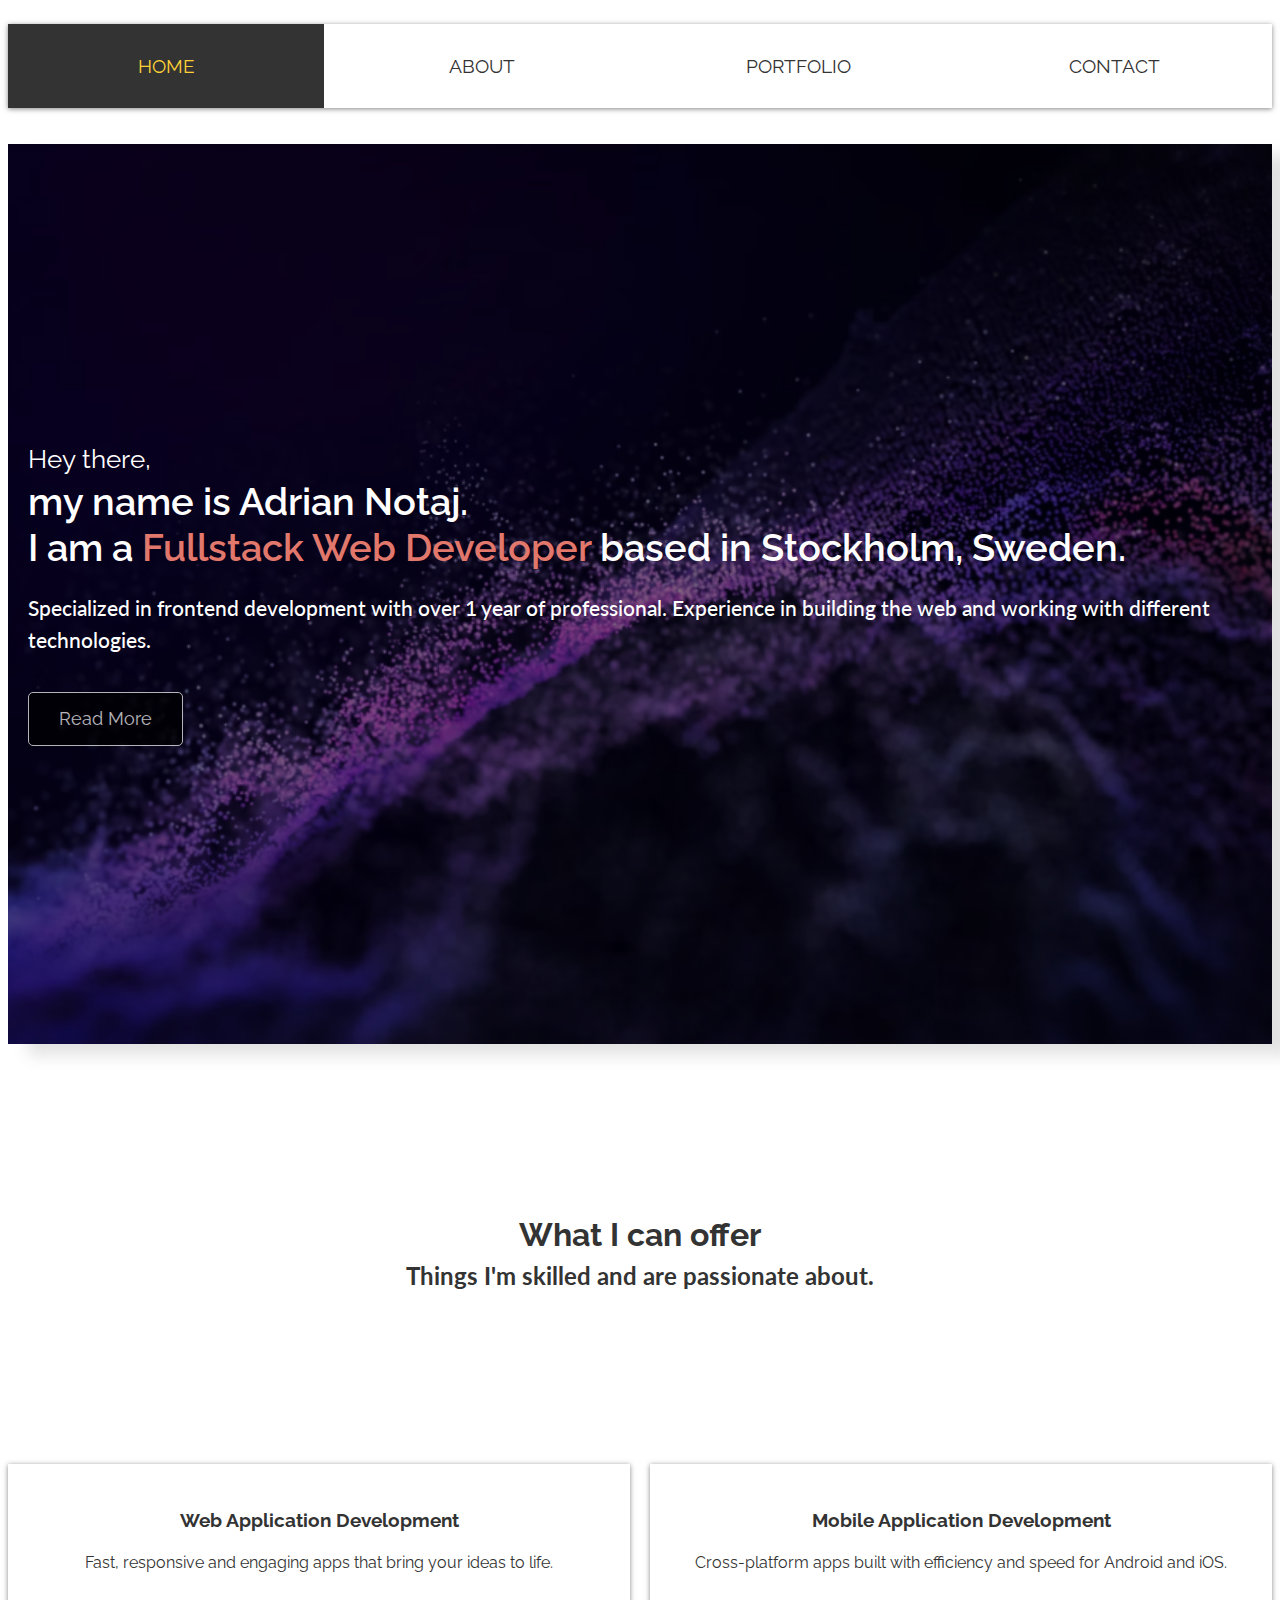
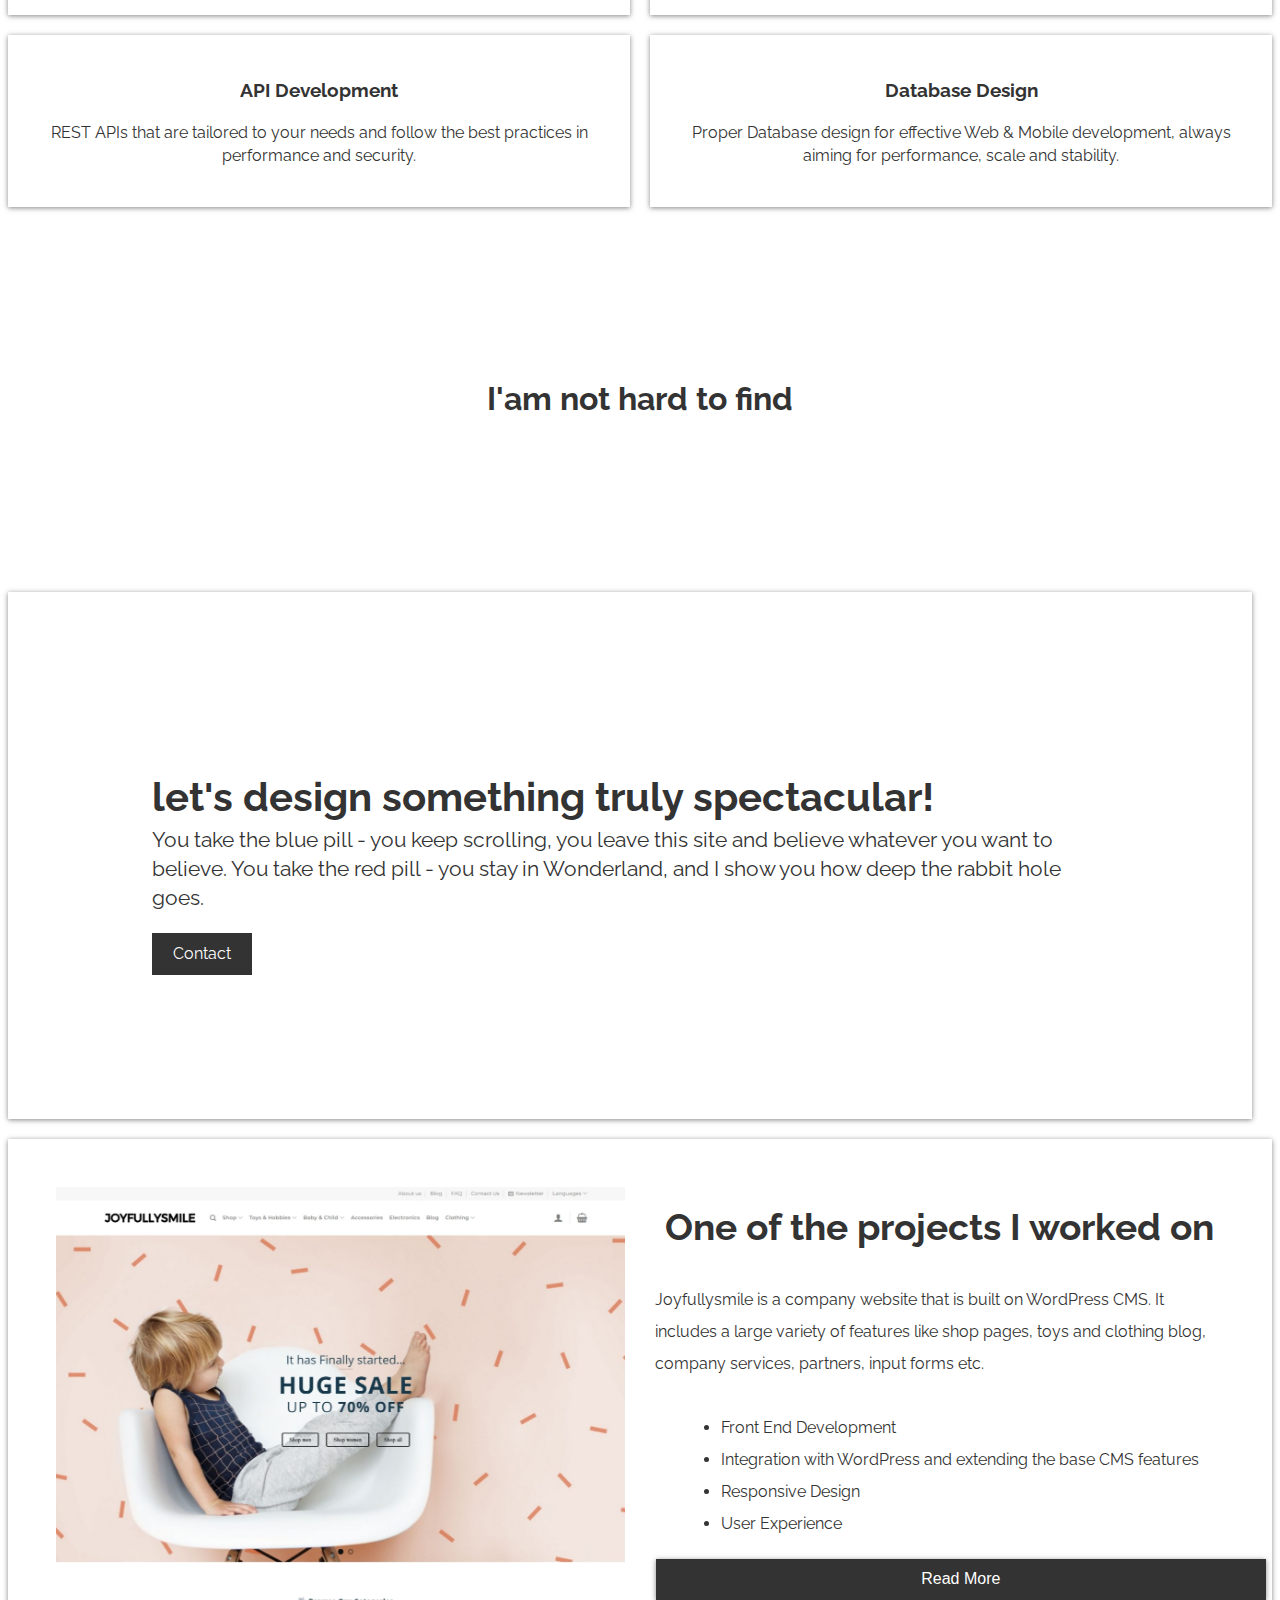
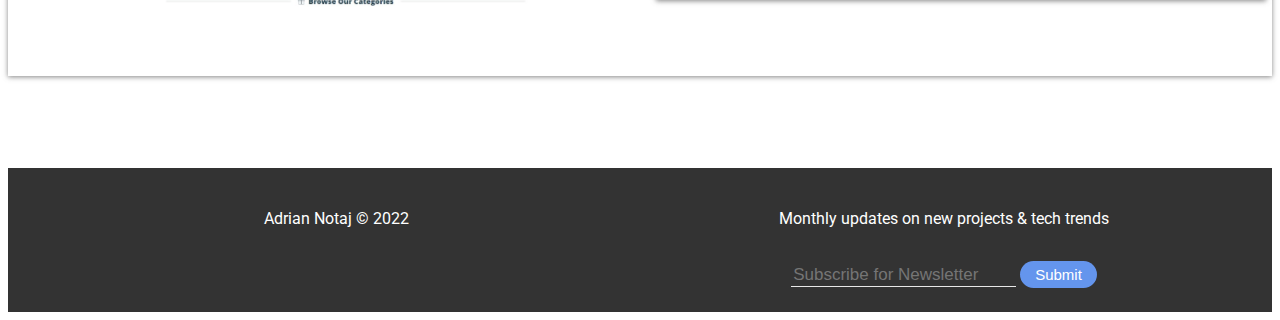
==== index.html @ e9431731 "Första" ====
<!DOCTYPE html>
<html lang="en">
<head>
    <meta charset="UTF-8">
    <meta http-equiv="X-UA-Compatible" content="IE=edge">
    <meta name="viewport" content="width=device-width, initial-scale=1.0">
    <link rel="stylesheet" href="https://cdnjs.cloudflare.com/ajax/libs/font-awesome/6.2.0/css/all.min.css" integrity="sha512-xh6O/CkQoPOWDdYTDqeRdPCVd1SpvCA9XXcUnZS2FmJNp1coAFzvtCN9BmamE+4aHK8yyUHUSCcJHgXloTyT2A==" crossorigin="anonymous" referrerpolicy="no-referrer" />
    <link rel="stylesheet" href="style.css">
</head>
<body>
    <div class="wrapper">
    <!-------navigation------>

        <nav class="main-nav">
            <ul>
                <li><a class="active" href="index.html">Home</a></li>
                <li><a href="about.html">About</a></li>
                <li><a href="portfolio.html">Portfolio</a></li>
                <li><a href="contact.html">Contact</a></li>
            </ul>
        </nav>
         <!------Hero Video------>
        <section class="showcase-1">
            <div class="video-container">
                <video src="./IMG/hero-video.mp4" autoplay muted loop></video>
            </div>
            <div class="video-content">
                <span>Hey there,</span>
                <h1>my name is Adrian Notaj. <br>
                    I am a <span class="hero-span">Fullstack Web Developer</span> based in Stockholm, Sweden.</h1>
                <p>Specialized in frontend development with over 1 year of professional. Experience in building the web and working with different technologies.</p>
                <a href="about.html" class="btn-hero">Read More</a>
            </div>
        </section>

               <!-----Boxes Section-->
               
                <div class="boxes-content">
                    <h1>What I can offer</h1>
                    <h2>Things I'm skilled and are passionate about.</h2>
                </div>
                <section class="boxes">
                <div class="box">
                    <span class="fa-stack fa-4x">
                        <i class="fa fa-circle fa-stack-2x icon-background"></i>
                        <i class="fa-solid fa-laptop-code fa-1x icons"></i>
                      </span>
                    <h3>Web Application
                        Development</h3>
                    <p>Fast, responsive and engaging apps that bring your ideas to life.</p>
                </div>
                <div class="box">
                    <span class="fa-stack fa-4x">
                        <i class="fa fa-circle fa-stack-2x icon-background"></i>
                        <i class="fa-solid fa-mobile-screen-button fa-1x icons"></i>
                      </span>
                    <h3>Mobile Application
                        Development</h3>
                    <p>Cross-platform apps built with efficiency and speed for Android and iOS.</p>
                </div>
                <div class="box">
                   <span class="fa-stack fa-4x">
                    <i class="fa fa-circle fa-stack-2x icon-background"></i>
                    <i class="fas fa-cog fa-1x icons"></i>
                  </span>
                    <h3>API Development</h3>
                    <p>REST APIs that are tailored to your needs and follow the best practices in performance and security.</p>
                </div>
                <div class="box">
                   <span class="fa-stack fa-4x">
                    <i class="fa fa-circle fa-stack-2x icon-background"></i>
                    <i class="fa-solid fa-database fa-1x icons"></i>
                  </span>
                    <h3>Database Design</h3>
                    <p>Proper Database design for effective Web & Mobile development, always aiming for performance, scale and stability.</p>
                </div>
            </section>

        <!------top container------>

        <section class="top-container">
            <h1 class="top-container-h1">I'am not hard to find</h1>
            <header class="showcase">
                <h2>let's design something truly spectacular!</h2>
                <p>You take the blue pill - you keep scrolling, you leave this site and believe whatever you want to believe. You take the red pill - you stay in Wonderland, and I show you how deep the rabbit hole goes.</p>
                <a href="contact.html" class="btn">Contact</a>
            </header>

            <div class="top-box top-box-a">
                <div class="social" >
                    <i class="fa-brands fa-square-facebook fa-4x"></i>
                    <i class="fa-brands fa-linkedin fa-4x"></i>
                    <i class="fa-brands fa-square-github fa-4x"></i>
                </div>
            </div> 
        </section>

     

        <!---------modal-------->
        <section class="info">
            <img src="./IMG/wordpress.png" alt="">
            <div>
                <section class="modal">
                    <h1>One of the projects I worked on</h1>
                    <p>Joyfullysmile is a company website that is built on WordPress CMS. It includes a large variety of features like shop pages, toys and clothing blog, company services, partners, input forms etc.</p>
                        <ul>
                            <li> Front End Development</li>
                            <li>Integration with WordPress and extending the base CMS features</li>
                            <li>Responsive Design</li>
                            <li>User Experience</li>
                        </ul>
                        
                        
                    <input type="checkbox" id="btn">
                    <div class="popup">
                        <h1>Responsibilities</h1>
                        <p>My responsibilities for this project included design and development of a complete website.

                            Layout, UI and UX design
                            Front End Development
                            Integration with WordPress
                            Responsive Design</p>
                        <h1>Technical specification</h1>
                      <p>Joyfullysmile is a company website that is built on WordPress CMS. It includes a large variety of features like shop pages, toys and clothing blog, company services, partners, input forms etc.</p>
                      <label for="btn">Close</label>
                    </div>
                  </section>
            </div>
        </section>

        <!--Portfolio section-->
        <section class="portfolio">
            <img src="https://source.unsplash.com/random/200x200" alt="">
            <img src="https://source.unsplash.com/random/201x200" alt="">
            <img src="https://source.unsplash.com/random/202x200" alt="">
            <img src="https://source.unsplash.com/random/203x200" alt="">
            <img src="https://source.unsplash.com/random/204x200" alt="">
            <img src="https://source.unsplash.com/random/205x200" alt="">
            <img src="https://source.unsplash.com/random/206x200" alt="">
            <img src="https://source.unsplash.com/random/207x200" alt="">

          </section>

       <!--Footer-->
       <footer>
        <section class="footer">
            <div class="footer-left-box">
                <p>Adrian Notaj &copy; 2022</p>
            </div>

            <div class="footer-right-box">
                <p>Monthly updates on new projects & tech trends</p>
                <input type="email" class="form-data-input w-input w-button-2 w-button-" maxlength="256" placeholder="Subscribe for Newsletter" required="">
                <input type="submit" value="Submit" data-wait="Please wait..." class="button form w-button w-button-2 w-button-3">
            </div>
        </section>
        
       </footer>
      
       
    </div>
    <!------Wrapper ends------>

</body>
</html>
---- style.css ----
/* Font */
@import url('https://fonts.googleapis.com/css2?family=Raleway:wght@600&display=swap');
@import url('https://fonts.googleapis.com/css2?family=Poppins&family=Quicksand&family=Roboto&display=swap');
@import url('https://fonts.googleapis.com/css2?family=Lato:wght@300&display=swap');
/* font-family: 'Poppins', sans-serif;
font-family: 'Quicksand', sans-serif;
font-family: 'Roboto', sans-serif; 
font-family: 'Raleway', sans-serif;
font-family: 'Lato', sans-serif;*/

/* CSS Variables */
:root{
    --primary: #ddd;
    --dark: #333;
    --light: #fff;
    --yellow: #fed136;
    --red:rgb(226, 120, 108);
    --shadow: 0 1px 5px rgba(104, 104, 104, 0.8);
}

html{
    box-sizing: border-box;
    font-family: 'Raleway', sans-serif;   
    color: var(--dark);
}

body{
    background-color: #fff;
    margin: 30px 50;
    line-height: 1.4;
}

.btn{
    background-color: var(--dark);
    color: var(--light);
    padding: 0.6rem 1.3rem;
    text-decoration: none;
    border: 0;
}
.btn:hover{
    transform: scale(0.87);
}

img{
max-width: 100%;
} 

.wrapper{
    display: grid;
    grid-gap:20px;
}
a {
    color: var(--dark);
    text-decoration: none;
}

/* -------------Home Page start ---------------*/

/* -----------Navigation----------*/
.main-nav ul{
    display: grid;
    /* grid-gap: 20px; */
    list-style: none;
    grid-template-columns: repeat(4, 1fr);
    background-color: white;
    align-items: center;
    padding-inline-start: 0px;
    box-shadow: var(--shadow); 
}
.main-nav a{
    /* background-color: var(--primary); */
    display: block;
    text-decoration: none;
    padding: 1.8rem;
    text-align: center;
    /* color: var(--dark); */
    text-transform: uppercase;
    font-size: 1.2rem;
}


.main-nav a:hover{
    background-color: var(--dark);
    color: var(--yellow);
    opacity: 1;
}

.main-nav .active{
    background-color: var(--dark);
    color: var(--yellow);
    opacity: 1;
}
/* ------Hero Video------ */
.showcase-1{
    position: relative;
    height: 100vh;
    display: flex;
    flex-direction: column;
    align-items: center;
    justify-content: center;
    text-align: left;
    line-height: 2em;
    padding: 0 20px;
    object-fit: cover;
    color: var(--light);
    font-family: 'Raleway', sans-serif;
    
}   
.video-container{
    position: absolute;
    top: 0;
    left: 0;
    width: 100%;
    height: 100%;
    overflow: hidden;
    background: var(--primary) url('./IMG/video-img.png') no-repeat center center/cover;
    box-shadow: 20px 11px 15px rgba(104, 104, 104, 0.2);
}
.video-container video{
    min-width: 100%;
    height: 100vh;
    object-fit: cover;
    position: absolute;
    top: 50%;
    left: 50%;
    transform: translate(-50%, -50%); 
}
.video-container:after {
    content: '';
    position: absolute;
    top: 0;
    left: 0;
    width: 100%;
    height: 100%;
    background: rgba(0, 0, 0, 0.5)
}
.btn-hero{
    font-size: 1.1em;
    display: inline-block;
    padding: 10px 30px;
    background: #000;
    color: #fff;
    border: 1px #fff solid;
    border-radius: 5px;
    margin-top: 15px;
    opacity: 0.7;
}
.btn-hero:hover{
    transform: scale(0.87);
    background: var(--yellow);
    opacity: 0.95;
}   
.video-content{
    z-index: 10;
}

.video-content h1{
    font-size: 2.6em;
    line-height: 1.3;
    position: relative;
    animation: heading-hero;
    animation-duration: 3s;
    animation-fill-mode: forwards;
    margin: 0;
    font: 600 2.4em / 1.2 Raleway, Helvetica, Arial, sans-serif;
}
@keyframes heading-hero{
    0% {top: -450px}
    100% {top: 0px}
}
.hero-span{
    color: rgb(226, 120, 108);
}
.video-content> span{
    font-size: 1.6em;
}
.video-content > p{
    font-size: 1.3em;
    font-weight: 500;
    font-family: 'Lato', sans-serif;
    position: relative;
    animation: hero-h3;
    animation-duration: 3s;
    animation-fill-mode: forwards;
}
@keyframes hero-h3{
    0% {left: -1500px}
    100% {left: 0px}
}
.btn-hero{
    position: relative;
    animation: btn-hero-1;
    animation-duration: 3s;
    animation-fill-mode: forwards;
}
@keyframes btn-hero-1{
    0% {bottom: -400px}
    100% {bottom: 0px}
}
/*----------Top Container--------*/

.top-container{
    display: grid;
    grid-gap: 20px;
    grid-template-areas:
    "top-container-h1 top-container-h1 top-container-h1"
    "showcase showcase top-box-a";
} 

.top-container-h1{
    font-size: 2em;
    grid-area: top-container-h1;
    max-height: 400px;
    display: grid;
    text-align: center;
    width: 100%;
    margin: 150px auto; 
}

@media(max-width: 800px){
    .top-container{
        display: grid;
        grid-gap: 20px;
        grid-template-areas:
        "top-container-h1"
        "showcase"
        "top-box-a";
    } 
    
} 
.showcase{
   grid-area: showcase;
   max-height: 400px;
   background-size: cover;
   background-position: center;
   padding: 9rem;
   display: flex;
   flex-direction: column;
   align-items: flex-start;
   justify-content: center;
   box-shadow: var(--shadow);
}
.showcase h2{
    font-size: 2.5rem;
    color: var(--dark);
    margin-bottom: 0;
}
.showcase p{
    font-size: 1.3rem;
    margin-top: 0;
    color: var(--dark);
}
/* ------------Top Box -------------*/
.top-box{
    background: var(--primary);
    display: grid;
    align-items: center;
    justify-items: center;
    box-shadow: var(--shadow);   
}
.top-box-a{
    grid-area: top-box-a;
    background: var(--yellow);
}
.social{
    transform: rotateZ(90deg);
    right: 0;
}

.social i:hover{
    background-color: var(--yellow);
    transform: scale(1.2);
    opacity: 1;

    animation: shake 0.5s;
    animation-iteration-count: infinite;
}

@keyframes shake {
    0% { transform: translate(1px, 1px) rotate(0deg); }
    10% { transform: translate(-1px, -2px) rotate(-1deg); }
    20% { transform: translate(-3px, 0px) rotate(1deg); }
    30% { transform: translate(3px, 2px) rotate(0deg); }
    40% { transform: translate(1px, -1px) rotate(1deg); }
    50% { transform: translate(-1px, 2px) rotate(-1deg); }
    60% { transform: translate(-3px, 1px) rotate(0deg); }
    70% { transform: translate(3px, 1px) rotate(-1deg); }
    80% { transform: translate(-1px, -1px) rotate(1deg); }
    90% { transform: translate(1px, 2px) rotate(0deg); }
    100% { transform: translate(1px, -2px) rotate(-1deg); }
  }
/* --------------Boxes ----------- */
.boxes-content{
    display: grid;
    justify-content: center;
    align-content: center; 
    min-height: 380px;
    min-width: 100%;
    text-align: center;
    line-height: 0;
  
}
.boxes-content h2{
    font-family: 'lato', sans-serif;

}
.boxes{
    display: grid;
    grid-gap: 20px;
    /* grid-template-columns: repeat( auto-fit, minmax(200px, 1fr) ); */
    grid-template-columns: 1fr 1fr;
    grid-template-areas: 
    "1fr 1f1"
    "1fr 1fr";
}
.box{
    text-align: center;
    padding: 1.5rem 2rem;
    box-shadow: var(--shadow);
}
.icons{
    color: #fff; 
}
.icon-background {
    color: var(--yellow);
    z-index: -1;
}
.info{
    box-shadow: var(--shadow);
    display: grid;
    grid-gap: 30px;
    grid-template-columns: repeat(2, 1fr);
    padding: 3rem;  
}
.info h1{
    font-size: 2.3rem;
}
/* ---------portfolio ----------*/
.portfolio{
    display: grid;
    grid-gap:20px;
    grid-template-columns: repeat( auto-fit, minmax(200px, 1fr) );
}

.portfolio img{
    width: 100%;
    box-shadow: var(--shadow);
}
/* ---------- Modal ------------*/
.modal{
    display: flex;
    justify-content: center;
    align-items: center;
    flex-direction: column;
    line-height: 2rem;
  }
  input{
    height: 22px;
    width: 100%;
    cursor: pointer;
    position: relative;
  }
  input::before{
    content: "Read More";
    position: absolute;
    font-size: 1rem;
    width: 100%;
    height: 100%;
    display: flex;
    justify-content: center;
    align-items: center;
    box-shadow: var(--shadow);
    color: white;

    background-color: var(--dark);
    color: var(--light);
    padding: 0.6rem 1.3rem;
    border: 0;
    line-height: 1.4;
  }
  .popup{
    position: absolute;
    right: 0;
    left: 0;
    display: flex;
    justify-content: center;
    align-items: center;
    flex-direction: column;
    color: var(--dark);
    z-index: 5;
    clip-path: polygon(0 50%, 100% 50%, 100% 50%, 0 50%); 

    background-color: var(--light);
    padding: 0.6rem 1.3rem;
    border: 0;
    line-height: 1.4;
    border-radius: 20px;
    box-shadow: var(--shadow);
    margin: 80px;
  }
  .wordpress-img{
    padding: 60px;
  }
  .popup p, .popup h1{
    text-align: center;
    width: 50%;
    padding-top: 1rem;
  }
  label{
    width: 50%;
    height: 40px;
    background-color: var(--dark);
    color: var(--light);
    display: flex;
    justify-content: center;
    align-items: center;
    border-radius: 5px;
    box-shadow: var(--shadow);
    cursor: pointer;
    margin: 3rem 0 6rem 0;
  }
  input:checked ~ .popup{
    clip-path: polygon(0 0, 100% 0, 100% 100%, 0 100%); 
  }
/* -------Media Query for Home Page -------*/
 @media(max-width:800px){
    .top-container{
        grid-template-areas:
        "top-container-h1"
        "showcase"
        "top-box-a"
        ;
    }
    .top-box-a{
        color: var(--light);  
    }
    .social{
        transform: rotateZ(0);
        margin: auto;
        color: var(--dark);
    }
    .showcase h1{
        font-size: 3.5rem;
    }

    .main-nav ul{
        grid-template-columns: 1fr;
    }

    .info{
        grid-template-columns: 1fr;
    }

    .info .btn{
        display: block;
        text-align: center;
        margin: auto;
    }
} 

/* ----------------Home page Ends ------------------------------*/

/*--------------Portfolio page starts here----------------*/
.max-width{
    display:grid; 
    max-width: 60em;
    gap:25em;
    margin:5em 16em;
    grid-template-areas: 
    "1fr"
    "1fr";
}
.project-1{
    position: relative;
    
}
.portfolio-projects{
    position: absolute;
    top:0;
    left: 0;
    bottom: 0;
    transition: all 0.5s ease-in-out;
    
}
details{
    position: relative;
    top: 395px;
}

.portfolio-projects:hover{
    left: 180px;
}
.portfolio-projects h1{
   margin-bottom: 0;
    font-size: 8em; 
   
}
.portfolio-projects p{
    color: var(--red);
}
/*--------------Portfolio page Media----------------*/
@media (max-width: 1270px) {
    .portfolio-projects h1{
        font-size: 7em; 
    }
    .max-width{
        margin:9em 2em;
        gap:15em;
    }
    details{
        top: 360px;
    }
}
@media (max-width: 750px) {
    .portfolio-projects h1{
        font-size: 4em;
        word-break: break-all;
    }
    .max-width{
        margin:9em 2em;
        gap:15em;
    }
    details{
        top: 300px;
    }
}
    @media (max-width: 290px) {
        .portfolio-projects h1{
            font-size: 2em;
            word-break: break-all;
        }
        .max-width{
            margin:9em 2em;
            gap:20em;
        }
        details{
            top: 200px;
        }
}
         
/* ---------------About Page Start -------------------------*/
.about{
    display: grid;
    grid-template-areas: 
    "my-information profile-img";
    box-shadow: var(--shadow);
    margin: 1px 50px 10px 50px;
}
.my-information{
    display: grid;
    grid-area: my-information;
    align-content: center;
    padding: 2rem;
}
.profile-img{
    display: grid;
    grid-area: profile-img;
    align-items: center;
    margin: 1rem;
}
.about img{
    width: 100%;  
}
/* ---------Technologies-------- */
.about-technologies{
    display: grid;
    justify-content: center; 
    grid-template-areas: 
    "about-h1"
    "about-svg"
    ;
    margin: 10px 50px;
    box-shadow: var(--shadow);
}
.about-svg{
    display: flex;
    grid-area: about-svg;
    text-align: center;
}
.about-h1{
    display: grid;
    grid-area: about-h1;
    padding: 2rem;
}
/* ---------Work experiences-------- */
.work-experience{
    display: flex;
    justify-content: center;
    box-shadow: var(--shadow);
   margin: 10px 50px 25px 50px;
}
.work-ul{
    justify-content: center;
    flex-basis: 30%;
} 
/* ------Media Query for About Page -------*/
@media(max-width:800px){
    .about{
        display: grid;
        grid-template-areas: 
        "my-information" 
        "profile-img";
    }
    .about-svg{
        display: flex;
        flex-direction: column;
        text-align: center;
    }
    .about-h1{
        text-align: center;
    }
    }

/* -----------------Contact Page start here---------------- */
.container-box{
    width: 100%;
   /*  height: 100vh; */
    display: grid;
    justify-content: center;
    align-items: center;
    background-size: cover;
}
.contact-form{
    display: grid;
    border-radius: 10px;
    max-width: 100%;
    /* max-height: 600px;  */
    line-height: 2rem;
    grid-template-areas: 
    "box-left box-right"
    ;
    box-shadow: var(--shadow);
    margin: 10rem;
    padding:2rem;
    background-color: var(--light);
}
textarea {
    width: 100%;
    resize: none;
  }
.contact-btn{
    margin-right: -7px
  }
.contact-form a, .contact-form li, .contact-form p {
    line-height: 0.9rem;
   text-decoration: none;
}
.box-left{
    display: grid;
    grid-area: box-left;
    padding: 0 2rem;
}
.box-right{
    display: grid;
    grid-area: box-right;
}
.box-right input, .box-right textarea {
    outline:0;
    border-color: #fff #fff #000;
    border-style: solid;
}
/* Media query For Contact Page */
@media(max-width: 800px){
    .contact-form{
        display: grid;
        max-width: 360px ;
        height: 900px;
        margin-top:2rem;
        grid-template-areas: 
        "box-left"
        "box-right"
        ;
    }
}
/* ---------Footer Start Here */
footer{
    margin-top: 2rem;
    background: var(--dark);
    color: var(--light);
    text-align: center;
    padding: 1.5rem;
}
.footer{
    font-family: Roboto, sans-serif; 
    display: grid;
    grid-template-columns: repeat(2,1fr);
    grid-template-areas: 
    "footer-left-box footer-right-box"
    ;
}
.form-data-input {
    height: 60px;
    border-style: none none solid;
    border-width: 1px;
    border-color: #000 #000 #e8e8e8;
    background-color: transparent;
    font-size: 17px;
}
.w-button {
    padding: 5px 15px;
    background-color:cornflowerblue;
    color: white;
    border: 0;
    text-decoration: none;
    cursor: pointer;
    border-radius: 0;
   
    border-radius: 20px;
    color: var(--light);
    font-size: 15px;
    text-align: center;
    margin-top: 15px;
}
.w-button-2{
display: inline-block;
height: unset; 
position: unset;
width: unset;
}
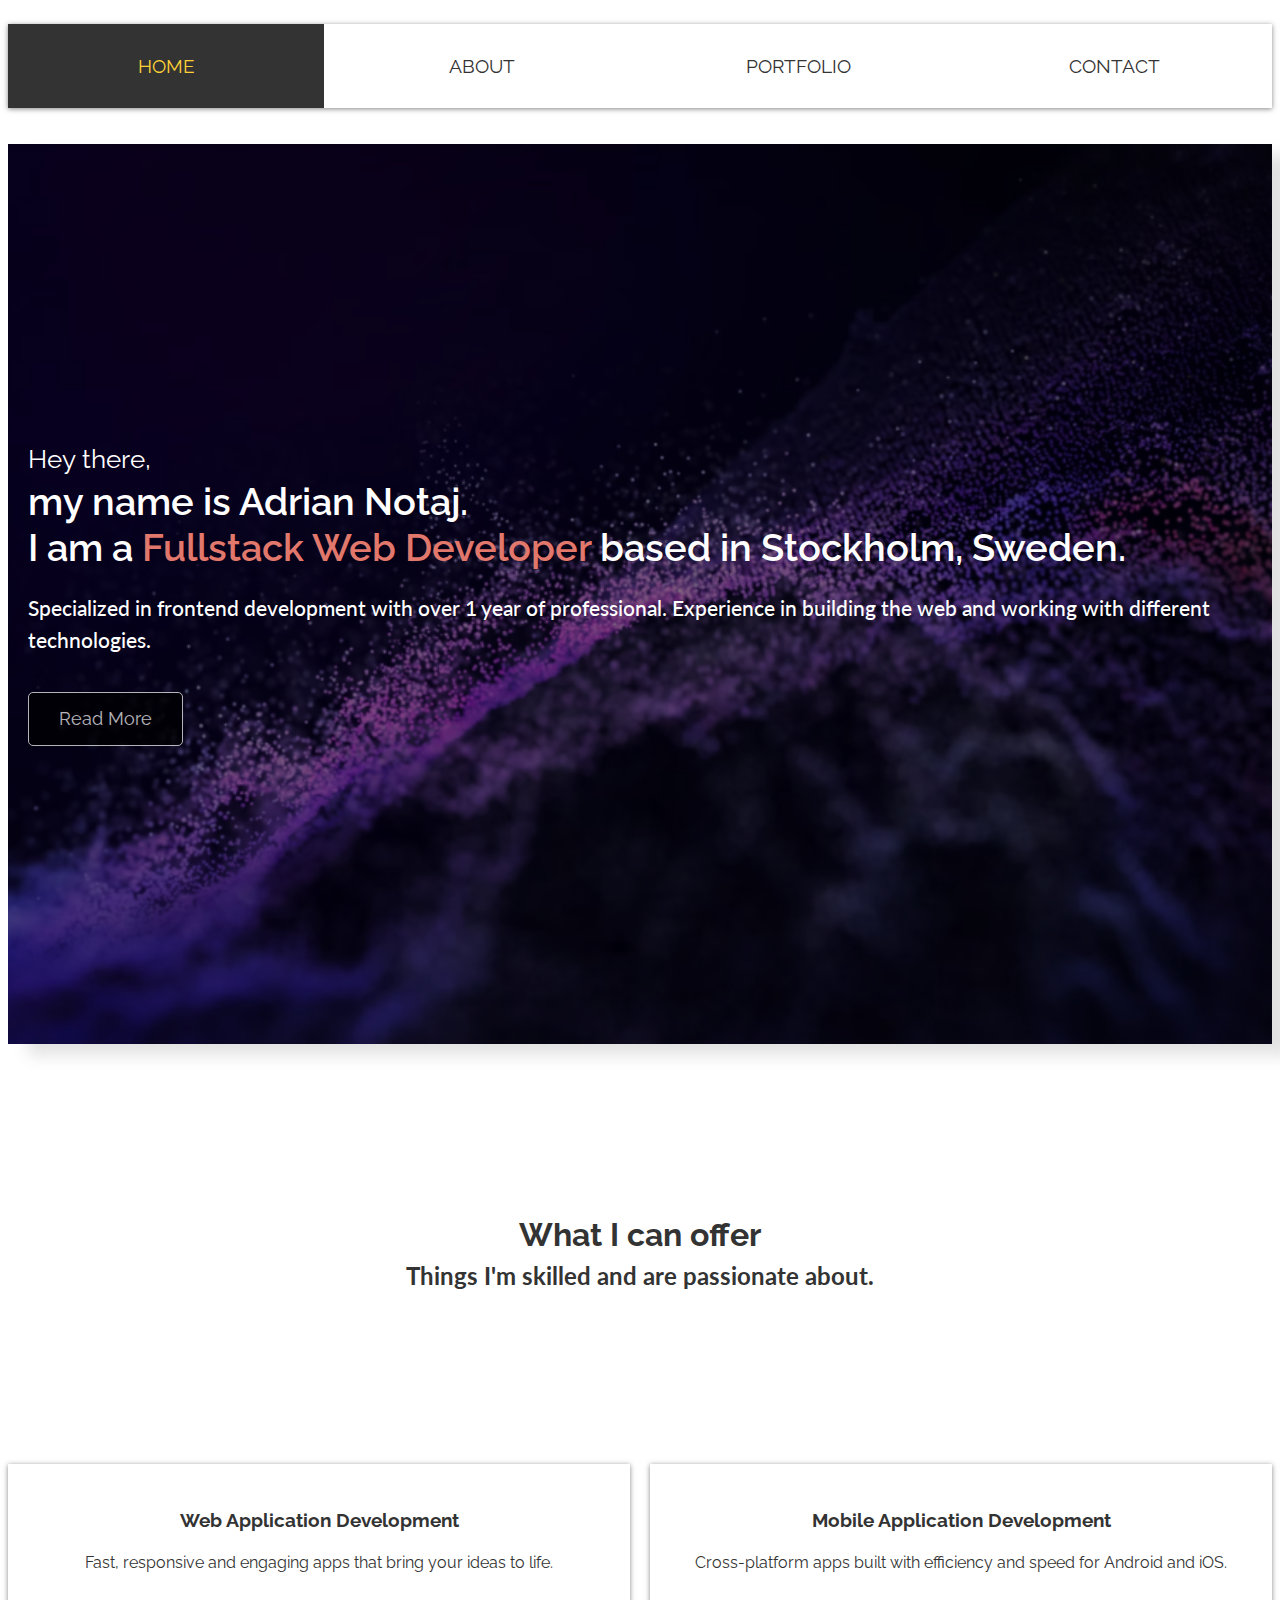
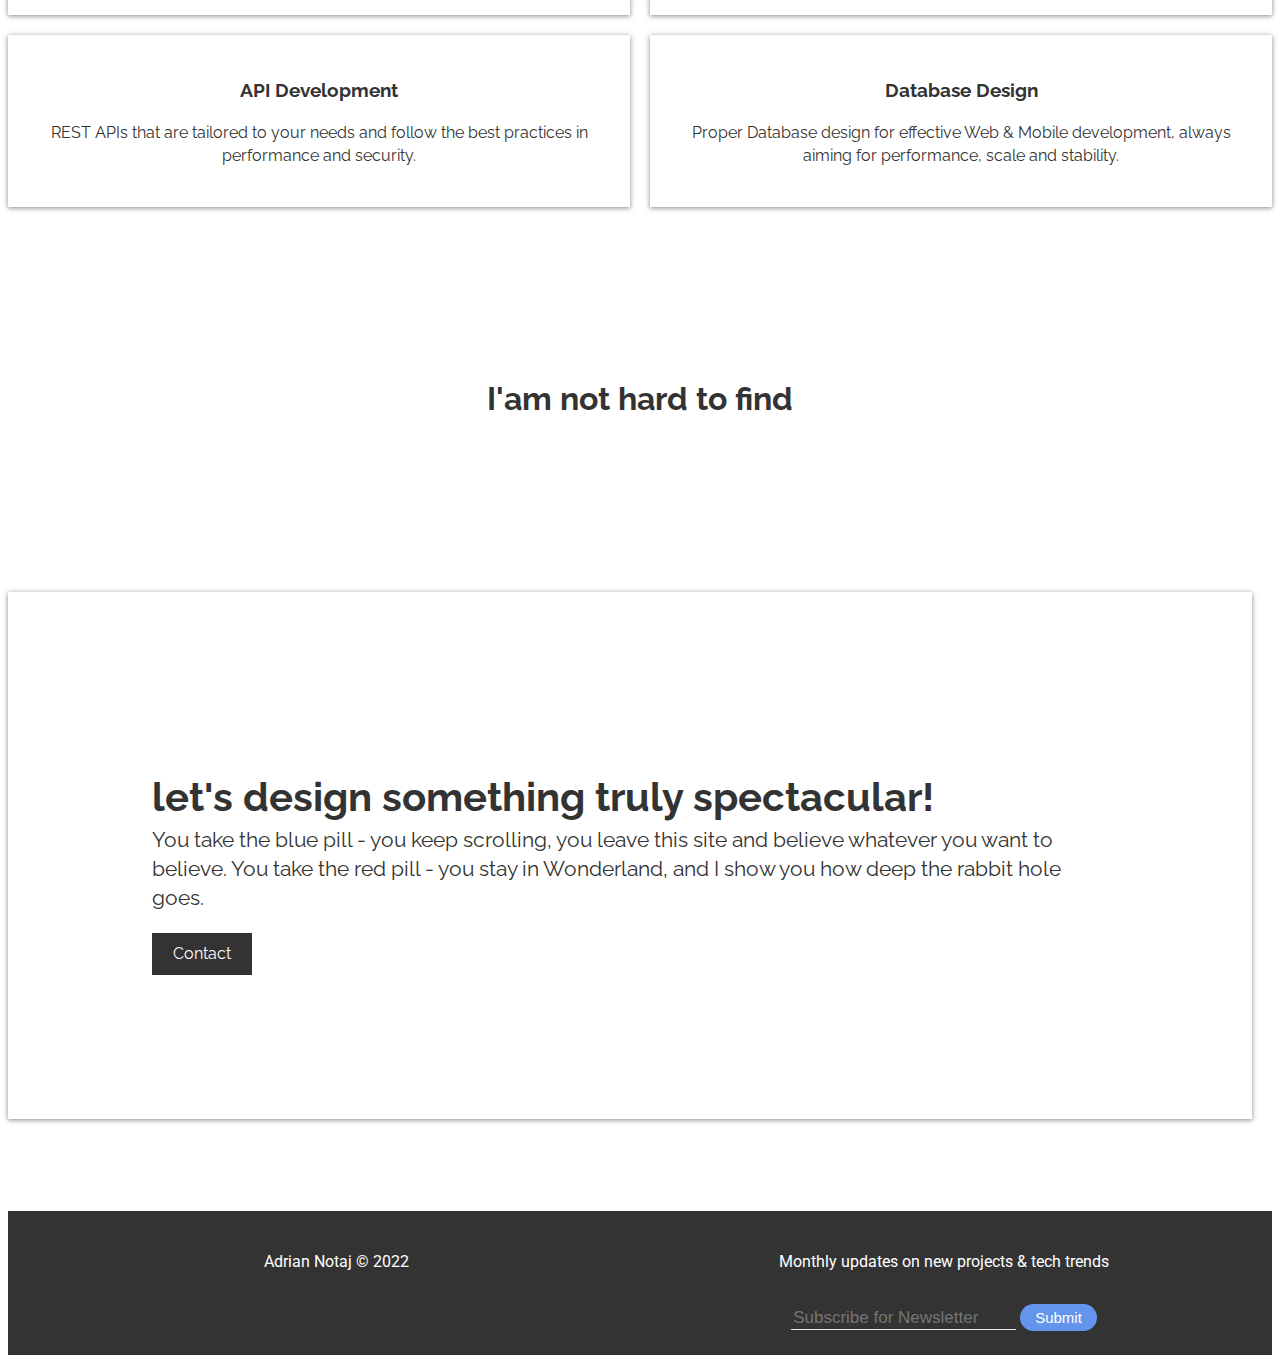
==== commit 576769d2: "‘responsive’" ====
--- a/index.html
+++ b/index.html
@@ -98,7 +98,7 @@
      
 
         <!---------modal-------->
-        <section class="info">
+        <!-- <section class="info">
             <img src="./IMG/wordpress.png" alt="">
             <div>
                 <section class="modal">
@@ -127,7 +127,7 @@
                     </div>
                   </section>
             </div>
-        </section>
+        </section> -->
 
         <!--Portfolio section-->
         <section class="portfolio">
@@ -143,7 +143,7 @@
           </section>
 
        <!--Footer-->
-       <footer>
+       <footer id="footer">
         <section class="footer">
             <div class="footer-left-box">
                 <p>Adrian Notaj &copy; 2022</p>
--- a/style.css
+++ b/style.css
@@ -217,17 +217,7 @@
     margin: 150px auto; 
 }
 
-@media(max-width: 800px){
-    .top-container{
-        display: grid;
-        grid-gap: 20px;
-        grid-template-areas:
-        "top-container-h1"
-        "showcase"
-        "top-box-a";
-    } 
-    
-} 
+
 .showcase{
    grid-area: showcase;
    max-height: 400px;
@@ -423,13 +413,42 @@
     clip-path: polygon(0 0, 100% 0, 100% 100%, 0 100%); 
   }
 /* -------Media Query for Home Page -------*/
- @media(max-width:800px){
+@media(max-width: 800px){
     .top-container{
+        display: grid;
+        grid-gap: 20px;
+        margin: 0;
         grid-template-areas:
         "top-container-h1"
         "showcase"
-        "top-box-a"
-        ;
+        "top-box-a";
+    }
+    .showcase {
+        grid-area: showcase;
+        min-height: 500px;
+        padding: 1rem;
+      
+    }
+    .showcase h2{
+        font-size: 1.5rem;
+    }
+    .showcase p{
+        font-size: 1rem;
+    }
+    .boxes{
+        grid-template-columns: 1fr;
+    }
+    .portfolio {
+        display: grid;
+        grid-gap: 2px;
+        grid-template-columns: 1fr; 
+    }
+    .main-nav ul{
+        grid-template-columns: 1fr;
+    }
+
+    .info{
+        grid-template-columns: 1fr;
     }
     .top-box-a{
         color: var(--light);  
@@ -439,24 +458,48 @@
         margin: auto;
         color: var(--dark);
     }
-    .showcase h1{
-        font-size: 3.5rem;
-    }
-
-    .main-nav ul{
+    footer .footer{
+        display: grid;
         grid-template-columns: 1fr;
-    }
-
-    .info{
+        grid-template-rows: 2fr;
+    grid-template-areas: 
+    "footer-left-box"
+    "footer-right-box";
+    }
+} 
+ @media(max-width:390px){
+    .boxes-content h1{
+        font-size: 1.5rem;
+    }
+    .boxes-content h2{
+        font-size: 1rem;
+    }
+    .top-container-h1 {
+        font-size: 1.5rem;
+    }
+    .video-content h1{
+        font-size:  rem;
+    }
+    .wrapper h1{
+        font-size: 1.5rem;
+    }
+    .wrapper p{
+        font-size: 1rem;
+    }
+    footer .footer{
+        display: grid;
         grid-template-columns: 1fr;
-    }
-
-    .info .btn{
-        display: block;
-        text-align: center;
-        margin: auto;
-    }
-} 
+        grid-template-rows: 2fr;
+    grid-template-areas: 
+    "footer-left-box"
+    "footer-right-box";
+    }
+    #footer{
+        margin-top: 2rem;
+        padding: 0.2rem 0;
+    }
+
+}
 
 /* ----------------Home page Ends ------------------------------*/
 
@@ -464,7 +507,7 @@
 .max-width{
     display:grid; 
     max-width: 60em;
-    gap:25em;
+    gap:20em;
     margin:5em 16em;
     grid-template-areas: 
     "1fr"
@@ -483,6 +526,7 @@
     
 }
 details{
+    
     position: relative;
     top: 395px;
 }
@@ -513,7 +557,7 @@
 }
 @media (max-width: 750px) {
     .portfolio-projects h1{
-        font-size: 4em;
+        font-size: 3.5em;
         word-break: break-all;
     }
     .max-width{
@@ -525,6 +569,8 @@
     }
 }
     @media (max-width: 290px) {
+
+   
         .portfolio-projects h1{
             font-size: 2em;
             word-break: break-all;
@@ -670,6 +716,9 @@
         "box-left"
         "box-right"
         ;
+    }
+    .contact-form{
+        box-shadow: none;
     }
 }
 /* ---------Footer Start Here */
